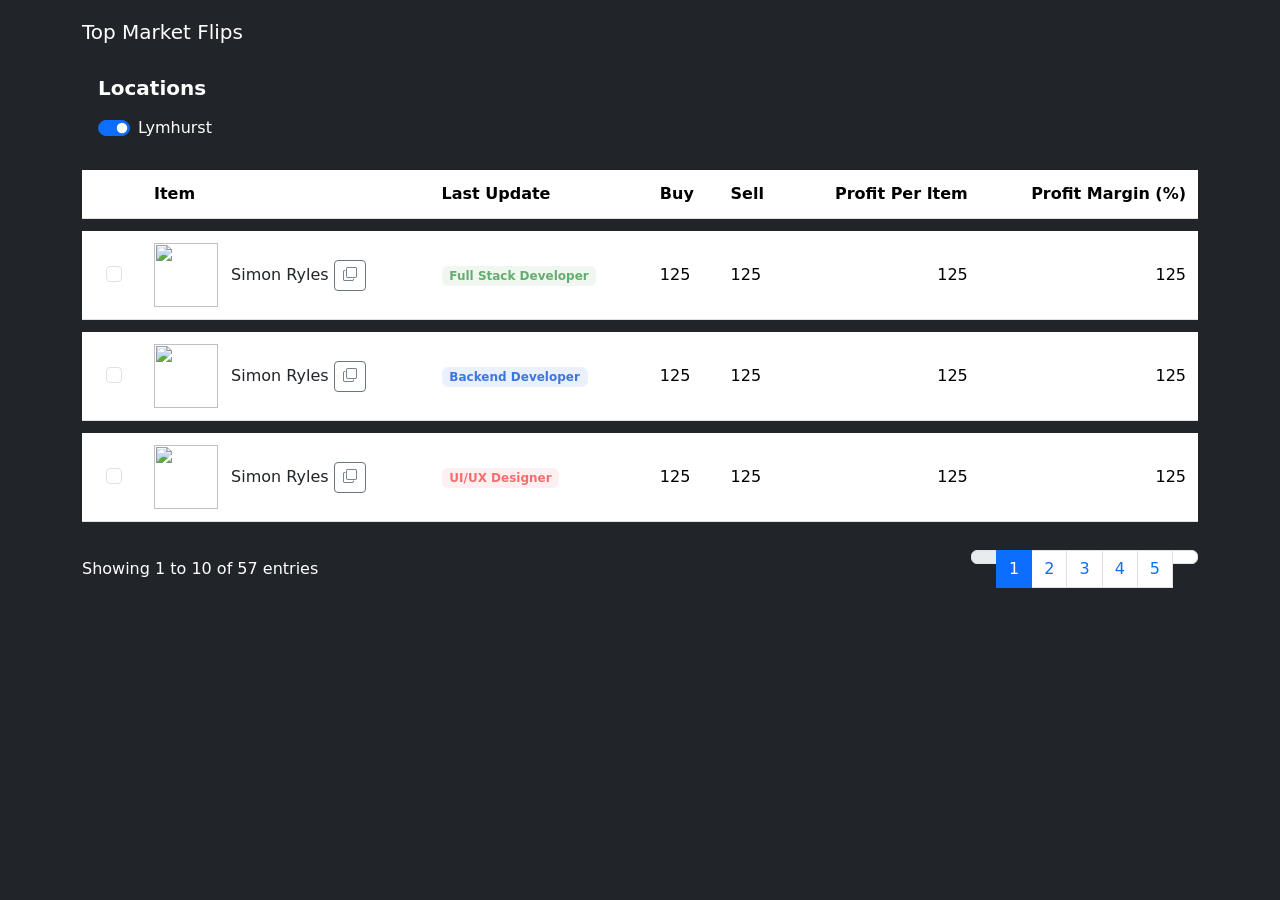
==== target/classes/templates/index.html @ 0362ed77 "Add Spring Boot" ====
<!DOCTYPE html>
<html xmlns:th="http://www.thymeleaf.org">
<head>
    <meta charset="utf-8">
    <!--  This file has been downloaded from bootdey.com @bootdey on twitter -->
    <!--  All snippets are MIT license http://bootdey.com/license -->
    <title>contacts list table - Bootdey.com</title>
    <meta name="viewport" content="width=device-width, initial-scale=1">
    <link href="https://cdn.jsdelivr.net/npm/bootstrap@5.1.3/dist/css/bootstrap.min.css" rel="stylesheet">
	<link rel="stylesheet" href="https://cdn.jsdelivr.net/npm/bootstrap-icons@1.11.3/font/bootstrap-icons.min.css">
	<link rel="stylesheet" th:href="@{/css/locations.css}">
    <style type="text/css">
    	body{margin-top:20px;
	background-color:#eee;
}
.project-list-table {
    border-collapse: separate;
    border-spacing: 0 12px
}

.project-list-table tr {
    background-color: #fff
}

.table-nowrap td, .table-nowrap th {
    white-space: nowrap;
}
.table-borderless>:not(caption)>*>* {
    border-bottom-width: 0;
}
.table>:not(caption)>*>* {
    padding: 0.75rem 0.75rem;
    background-color: var(--bs-table-bg);
    border-bottom-width: 1px;
    box-shadow: inset 0 0 0 9999px var(--bs-table-accent-bg);
}

.avatar-sm {
    height: 4rem;
    width: 4rem;
}
.rounded-circle {
    border-radius: 50%!important;
}
.me-2 {
    margin-right: 0.5rem!important;
}
img, svg {
    vertical-align: middle;
}

a {
    color: #3b76e1;
    text-decoration: none;
}

.badge-soft-danger {
    color: #f56e6e !important;
    background-color: rgba(245,110,110,.1);
}
.badge-soft-success {
    color: #63ad6f !important;
    background-color: rgba(99,173,111,.1);
}

.badge-soft-primary {
    color: #3b76e1 !important;
    background-color: rgba(59,118,225,.1);
}

.badge-soft-info {
    color: #57c9eb !important;
    background-color: rgba(87,201,235,.1);
}

.avatar-title {
    align-items: center;
    background-color: #3b76e1;
    color: #fff;
    display: flex;
    font-weight: 500;
    height: 100%;
    justify-content: center;
    width: 100%;
}
.bg-soft-primary {
    background-color: rgba(59,118,225,.25)!important;
}
    </style>
</head>
<body class="bg-dark text-white">
<link rel="stylesheet" href="https://cdnjs.cloudflare.com/ajax/libs/boxicons/2.1.0/css/boxicons.min.css" integrity="sha512-pVCM5+SN2+qwj36KonHToF2p1oIvoU3bsqxphdOIWMYmgr4ZqD3t5DjKvvetKhXGc/ZG5REYTT6ltKfExEei/Q==" crossorigin="anonymous" referrerpolicy="no-referrer" />
<link rel="stylesheet" href="https://cdnjs.cloudflare.com/ajax/libs/MaterialDesign-Webfont/5.3.45/css/materialdesignicons.css" integrity="sha256-NAxhqDvtY0l4xn+YVa6WjAcmd94NNfttjNsDmNatFVc=" crossorigin="anonymous" />

<div class="container">
    <div class="row align-items-center">
        <div class="col-md-6">
            <div class="mb-3">
                <h5 class="card-title">Top Market Flips <span class="text-muted fw-normal ms-2">(834)</span></h5>
            </div>
        </div>	
    </div>
	<div class="p-3 rounded">
	    <h5 class="fw-bold mb-3">Locations</h5>


		<div class="form-check form-switch">
		    <input class="form-check-input" type="checkbox" id="lym" checked>
		    <label class="form-check-label" for="lym">Lymhurst</label>
		</div>
		
	</div>
    <div class="row">
        <div class="col-lg-12">
            <div class="">
                <div class="table-responsive">
                    <table class="table project-list-table table-nowrap align-middle table-borderless">
                        <thead>
                            <tr>
                                <th scope="col" class="ps-4" style="width: 50px;"></th>
                                <th scope="col">Item</th>
                                <th scope="col">Last Update</th>
                                <th scope="col">Buy</th>
                                <th scope="col">Sell</th>
								<th class="text-end" scope="col">Profit Per Item</th>
								<th class="text-end" scope="col">Profit Margin (%)</th>
                            </tr>
                        </thead>
                        <tbody>
                            <tr>
                                <th scope="row" class="ps-4">
                                    <div class="form-check font-size-16"><input type="checkbox" class="form-check-input" id="contacusercheck1" /><label class="form-check-label" for="contacusercheck1"></label></div>
                                </th>
                                <td>
									<img src="https://render.albiononline.com/v1/item/Master%27s%20Mace@0.png?locale=en" alt="" class="avatar-sm me-2" />
									<a href="#" class="text-body">Simon Ryles</a>
									<button class="btn btn-outline-secondary btn-sm px-2 py-1"
									    title="Copy"
									    onclick="copyText('Simon Ryles')">
									    <i class="bi bi-copy"></i>
									</button>
								</td>
                                <td><span class="badge badge-soft-success mb-0">Full Stack Developer</span></td>
								<td>125</td>
                                <td>125</td>
								<td class="text-end">125</td>
								<td class="text-end">125</td>
                            </tr>
							<tr>
							    <th scope="row" class="ps-4">
							        <div class="form-check font-size-16"><input type="checkbox" class="form-check-input" id="contacusercheck1" /><label class="form-check-label" for="contacusercheck1"></label></div>
							    </th>
								<td>
									<img src="https://bootdey.com/img/Content/avatar/avatar1.png" alt="" class="avatar-sm me-2" />
									<a href="#" class="text-body">Simon Ryles</a>
									<button class="btn btn-outline-secondary btn-sm px-2 py-1"
									    title="Copy"
									    onclick="copyText('Simon Ryles')">
									    <i class="bi bi-copy"></i>
									</button>
								</td>
							    <td><span class="badge badge-soft-primary mb-0">Backend Developer</span></td>
								<td>125</td>
							    <td>125</td>
								<td class="text-end">125</td>
								<td class="text-end">125</td>
							</tr>
							<tr>
							    <th scope="row" class="ps-4">
							        <div class="form-check font-size-16"><input type="checkbox" class="form-check-input" id="contacusercheck1" /><label class="form-check-label" for="contacusercheck1"></label></div>
							    </th>
								<td>
									<img src="https://bootdey.com/img/Content/avatar/avatar1.png" alt="" class="avatar-sm me-2" />
									<a href="#" class="text-body">Simon Ryles</a>
									<button class="btn btn-outline-secondary btn-sm px-2 py-1"
									    title="Copy"
									    onclick="copyText('Simon Ryles')">
									    <i class="bi bi-copy"></i>
									</button>
								</td>
								<td><span class="badge badge-soft-danger mb-0">UI/UX Designer</span></td>
								<td>125</td>
							    <td>125</td>
								<td class="text-end">125</td>
								<td class="text-end">125</td>
							</tr>

                        </tbody>
                    </table>
                </div>
            </div>
        </div>
    </div>
    <div class="row g-0 align-items-center pb-4">
        <div class="col-sm-6">
            <div><p class="mb-sm-0">Showing 1 to 10 of 57 entries</p></div>
        </div>
        <div class="col-sm-6">
            <div class="float-sm-end">
                <ul class="pagination mb-sm-0">
                    <li class="page-item disabled">
                        <a href="#" class="page-link"><i class="mdi mdi-chevron-left"></i></a>
                    </li>
                    <li class="page-item active"><a href="#" class="page-link">1</a></li>
                    <li class="page-item"><a href="#" class="page-link">2</a></li>
                    <li class="page-item"><a href="#" class="page-link">3</a></li>
                    <li class="page-item"><a href="#" class="page-link">4</a></li>
                    <li class="page-item"><a href="#" class="page-link">5</a></li>
                    <li class="page-item">
                        <a href="#" class="page-link"><i class="mdi mdi-chevron-right"></i></a>
                    </li>
                </ul>
            </div>
        </div>
    </div>
</div>

<script data-cfasync="false" src="/cdn-cgi/scripts/5c5dd728/cloudflare-static/email-decode.min.js"></script><script src="https://code.jquery.com/jquery-1.10.2.min.js"></script>
<script src="https://cdn.jsdelivr.net/npm/bootstrap@5.1.3/dist/js/bootstrap.bundle.min.js"></script>
<script type="text/javascript">
	
</script>
</body>
</html>
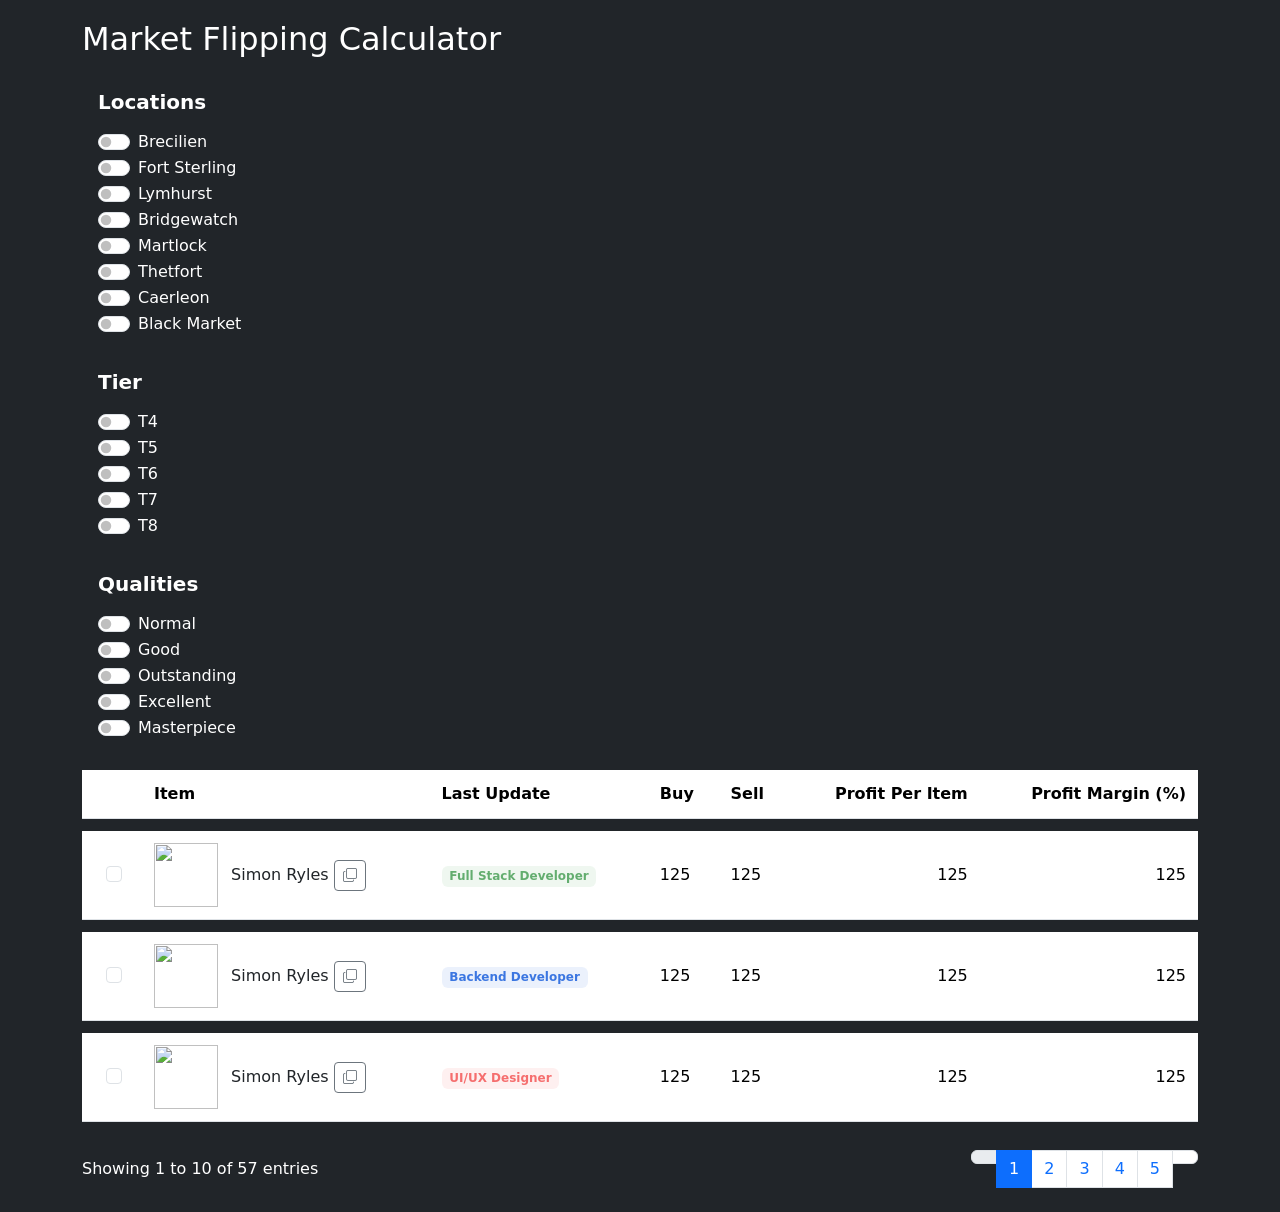
==== commit f88560ac: "Add CSS" ====
--- a/target/classes/templates/index.html
+++ b/target/classes/templates/index.html
@@ -8,6 +8,10 @@
     <meta name="viewport" content="width=device-width, initial-scale=1">
     <link href="https://cdn.jsdelivr.net/npm/bootstrap@5.1.3/dist/css/bootstrap.min.css" rel="stylesheet">
 	<link rel="stylesheet" href="https://cdn.jsdelivr.net/npm/bootstrap-icons@1.11.3/font/bootstrap-icons.min.css">
+	
+	<link rel="stylesheet" href="https://cdnjs.cloudflare.com/ajax/libs/boxicons/2.1.0/css/boxicons.min.css" integrity="sha512-pVCM5+SN2+qwj36KonHToF2p1oIvoU3bsqxphdOIWMYmgr4ZqD3t5DjKvvetKhXGc/ZG5REYTT6ltKfExEei/Q==" crossorigin="anonymous" referrerpolicy="no-referrer" />
+	<link rel="stylesheet" href="https://cdnjs.cloudflare.com/ajax/libs/MaterialDesign-Webfont/5.3.45/css/materialdesignicons.css" integrity="sha256-NAxhqDvtY0l4xn+YVa6WjAcmd94NNfttjNsDmNatFVc=" crossorigin="anonymous" />
+	
 	<link rel="stylesheet" th:href="@{/css/locations.css}">
     <style type="text/css">
     	body{margin-top:20px;
@@ -89,27 +93,119 @@
     </style>
 </head>
 <body class="bg-dark text-white">
-<link rel="stylesheet" href="https://cdnjs.cloudflare.com/ajax/libs/boxicons/2.1.0/css/boxicons.min.css" integrity="sha512-pVCM5+SN2+qwj36KonHToF2p1oIvoU3bsqxphdOIWMYmgr4ZqD3t5DjKvvetKhXGc/ZG5REYTT6ltKfExEei/Q==" crossorigin="anonymous" referrerpolicy="no-referrer" />
-<link rel="stylesheet" href="https://cdnjs.cloudflare.com/ajax/libs/MaterialDesign-Webfont/5.3.45/css/materialdesignicons.css" integrity="sha256-NAxhqDvtY0l4xn+YVa6WjAcmd94NNfttjNsDmNatFVc=" crossorigin="anonymous" />
+
 
 <div class="container">
     <div class="row align-items-center">
         <div class="col-md-6">
             <div class="mb-3">
-                <h5 class="card-title">Top Market Flips <span class="text-muted fw-normal ms-2">(834)</span></h5>
+                <h2 class="card-title">Market Flipping Calculator</h2>
             </div>
         </div>	
     </div>
+	
 	<div class="p-3 rounded">
 	    <h5 class="fw-bold mb-3">Locations</h5>
-
-
-		<div class="form-check form-switch">
-		    <input class="form-check-input" type="checkbox" id="lym" checked>
-		    <label class="form-check-label" for="lym">Lymhurst</label>
-		</div>
-		
+		
+		<div class="form-check form-switch">
+		    <input class="form-check-input" type="checkbox" id="brecilien">
+		    <label class="form-check-label">Brecilien</label>
+		</div>
+		
+		<div class="form-check form-switch">
+		    <input class="form-check-input" type="checkbox" id="fortsterling">
+		    <label class="form-check-label">Fort Sterling</label>
+		</div>
+		
+		<div class="form-check form-switch">
+		    <input class="form-check-input" type="checkbox" id="lymhurst">
+		    <label class="form-check-label">Lymhurst</label>
+		</div>
+		
+		<div class="form-check form-switch">
+		    <input class="form-check-input" type="checkbox" id="bridgewatch">
+		    <label class="form-check-label">Bridgewatch</label>
+		</div>
+		
+		<div class="form-check form-switch">
+		    <input class="form-check-input" type="checkbox" id="martlock">
+		    <label class="form-check-label">Martlock</label>
+		</div>
+		
+		<div class="form-check form-switch">
+		    <input class="form-check-input" type="checkbox" id="thetfort">
+		    <label class="form-check-label">Thetfort</label>
+		</div>
+		
+		<div class="form-check form-switch">
+		    <input class="form-check-input" type="checkbox" id="caerleon">
+		    <label class="form-check-label">Caerleon</label>
+		</div>
+		
+		<div class="form-check form-switch">
+		    <input class="form-check-input" type="checkbox" id="blackmarket">
+		    <label class="form-check-label">Black Market</label>
+		</div>
 	</div>
+	
+	<div class="p-3 rounded">
+	    <h5 class="fw-bold mb-3">Tier</h5>
+		
+		<div class="form-check form-switch">
+		    <input class="form-check-input" type="checkbox">
+		    <label class="form-check-label">T4</label>
+		</div>
+		
+		<div class="form-check form-switch">
+		    <input class="form-check-input" type="checkbox">
+		    <label class="form-check-label">T5</label>
+		</div>
+		
+		<div class="form-check form-switch">
+		    <input class="form-check-input" type="checkbox">
+		    <label class="form-check-label">T6</label>
+		</div>
+		
+		<div class="form-check form-switch">
+		    <input class="form-check-input" type="checkbox">
+		    <label class="form-check-label">T7</label>
+		</div>
+		
+		<div class="form-check form-switch">
+		    <input class="form-check-input" type="checkbox">
+		    <label class="form-check-label">T8</label>
+		</div>
+	</div>
+	
+	<div class="p-3 rounded">
+	    <h5 class="fw-bold mb-3">Qualities</h5>
+		
+		<div class="form-check form-switch">
+		    <input class="form-check-input" type="checkbox">
+		    <label class="form-check-label">Normal</label>
+		</div>
+		
+		<div class="form-check form-switch">
+		    <input class="form-check-input" type="checkbox">
+		    <label class="form-check-label">Good</label>
+		</div>
+		
+		<div class="form-check form-switch">
+		    <input class="form-check-input" type="checkbox">
+		    <label class="form-check-label">Outstanding</label>
+		</div>
+		
+		<div class="form-check form-switch">
+		    <input class="form-check-input" type="checkbox">
+		    <label class="form-check-label">Excellent</label>
+		</div>
+		
+		<div class="form-check form-switch">
+		    <input class="form-check-input" type="checkbox">
+		    <label class="form-check-label">Masterpiece</label>
+		</div>
+	</div>
+	
     <div class="row">
         <div class="col-lg-12">
             <div class="">
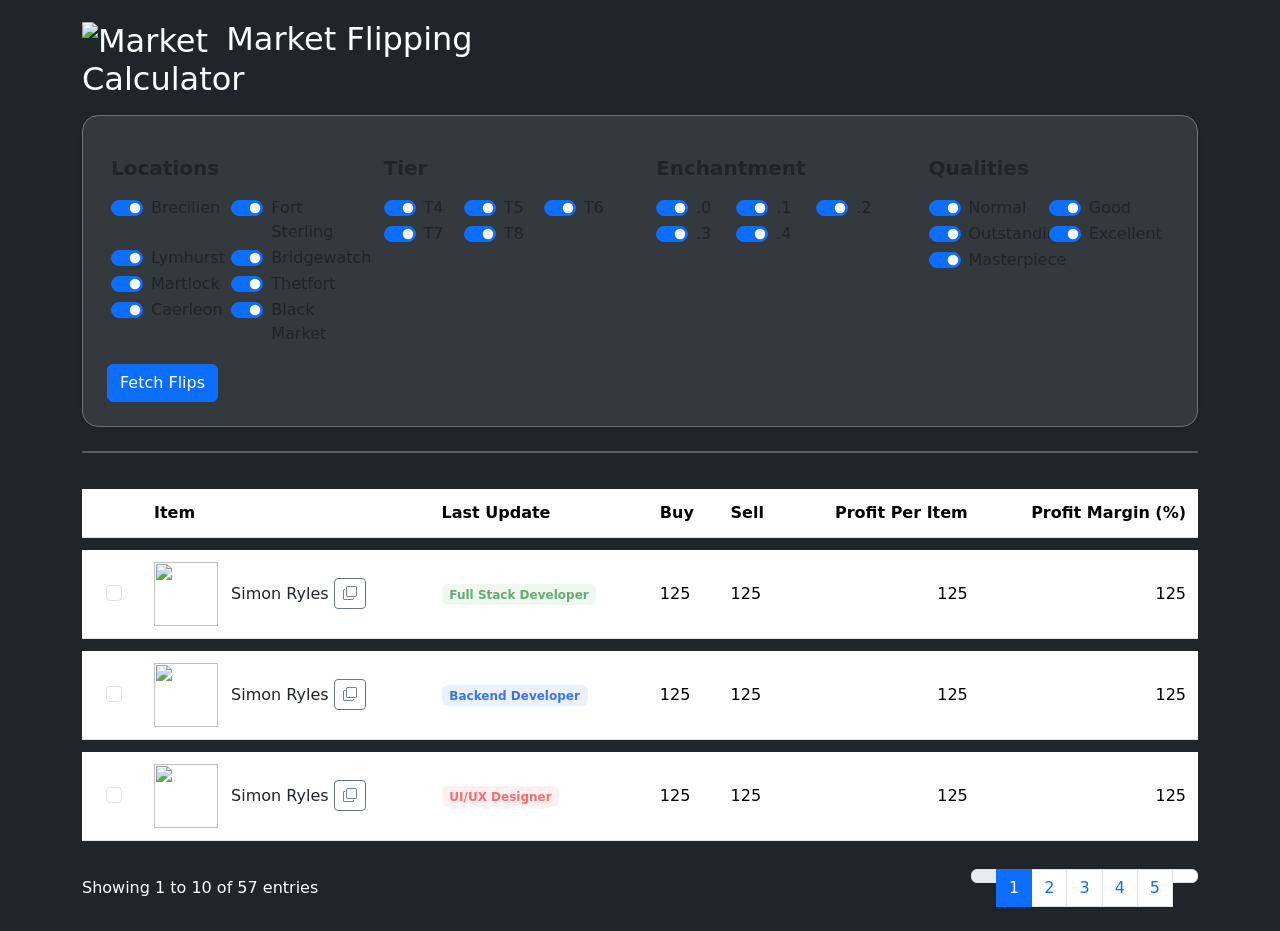
==== commit 079a0da3: "Add more css" ====
--- a/target/classes/templates/index.html
+++ b/target/classes/templates/index.html
@@ -4,7 +4,7 @@
     <meta charset="utf-8">
     <!--  This file has been downloaded from bootdey.com @bootdey on twitter -->
     <!--  All snippets are MIT license http://bootdey.com/license -->
-    <title>contacts list table - Bootdey.com</title>
+    <title>Albion Online Market Flipping</title>
     <meta name="viewport" content="width=device-width, initial-scale=1">
     <link href="https://cdn.jsdelivr.net/npm/bootstrap@5.1.3/dist/css/bootstrap.min.css" rel="stylesheet">
 	<link rel="stylesheet" href="https://cdn.jsdelivr.net/npm/bootstrap-icons@1.11.3/font/bootstrap-icons.min.css">
@@ -93,119 +93,176 @@
     </style>
 </head>
 <body class="bg-dark text-white">
-
-
 <div class="container">
-    <div class="row align-items-center">
-        <div class="col-md-6">
-            <div class="mb-3">
-                <h2 class="card-title">Market Flipping Calculator</h2>
-            </div>
-        </div>	
-    </div>
-	
-	<div class="p-3 rounded">
-	    <h5 class="fw-bold mb-3">Locations</h5>
-		
-		<div class="form-check form-switch">
-		    <input class="form-check-input" type="checkbox" id="brecilien">
-		    <label class="form-check-label">Brecilien</label>
-		</div>
-		
-		<div class="form-check form-switch">
-		    <input class="form-check-input" type="checkbox" id="fortsterling">
-		    <label class="form-check-label">Fort Sterling</label>
-		</div>
-		
-		<div class="form-check form-switch">
-		    <input class="form-check-input" type="checkbox" id="lymhurst">
-		    <label class="form-check-label">Lymhurst</label>
-		</div>
-		
-		<div class="form-check form-switch">
-		    <input class="form-check-input" type="checkbox" id="bridgewatch">
-		    <label class="form-check-label">Bridgewatch</label>
-		</div>
-		
-		<div class="form-check form-switch">
-		    <input class="form-check-input" type="checkbox" id="martlock">
-		    <label class="form-check-label">Martlock</label>
-		</div>
-		
-		<div class="form-check form-switch">
-		    <input class="form-check-input" type="checkbox" id="thetfort">
-		    <label class="form-check-label">Thetfort</label>
-		</div>
-		
-		<div class="form-check form-switch">
-		    <input class="form-check-input" type="checkbox" id="caerleon">
-		    <label class="form-check-label">Caerleon</label>
-		</div>
-		
-		<div class="form-check form-switch">
-		    <input class="form-check-input" type="checkbox" id="blackmarket">
-		    <label class="form-check-label">Black Market</label>
+	<div class="row">
+	    <div class="row align-items-center">
+	        <div class="col-md-6">
+	            <div class="mb-3">
+					<h2 class="card-title">
+					    <img src="https://cdn-icons-png.magnific.com/256/9307/9307321.png?semt=ais_white_label" alt="Market" width="43" height="43" class="me-2">
+					    Market Flipping Calculator
+					</h2>
+	            </div>
+	        </div>	
+	    </div>
+	</div>
+	
+	<div class="card bg-secondary bg-opacity-25 border-secondary rounded-4 p-4 shadow-sm">
+		<div class="row">
+		    <div class="col-3">
+				<div class="p-3">
+					<div class="row">
+						<h5 class="col-12 px-0 fw-bold mb-3">Locations</h5>
+						
+						<div class="col-6 form-check form-switch">
+						    <input class="form-check-input" type="checkbox" id="brecilien" checked>
+						    <label class="form-check-label">Brecilien</label>
+						</div>
+			
+						<div class="col-6 form-check form-switch">
+						    <input class="form-check-input" type="checkbox" id="fortsterling" checked>
+						    <label class="form-check-label">Fort Sterling</label>
+						</div>
+			
+						<div class="col-6 form-check form-switch">
+						    <input class="form-check-input" type="checkbox" id="lymhurst" checked>
+						    <label class="form-check-label">Lymhurst</label>
+						</div>
+			
+						<div class="col-6 form-check form-switch">
+						    <input class="form-check-input" type="checkbox" id="bridgewatch" checked>
+						    <label class="form-check-label">Bridgewatch</label>
+						</div>
+			
+						<div class="col-6 form-check form-switch">
+						    <input class="form-check-input" type="checkbox" id="martlock" checked>
+						    <label class="form-check-label">Martlock</label>
+						</div>
+			
+						<div class="col-6 form-check form-switch">
+						    <input class="form-check-input" type="checkbox" id="thetfort" checked>
+						    <label class="form-check-label">Thetfort</label>
+						</div>
+			
+						<div class="col-6 form-check form-switch">
+						    <input class="form-check-input" type="checkbox" id="caerleon" checked>
+						    <label class="form-check-label">Caerleon</label>
+						</div>
+			
+						<div class="col-6 form-check form-switch">
+						    <input class="form-check-input" type="checkbox" id="blackmarket" checked>
+						    <label class="form-check-label">Black Market</label>
+						</div>
+					</div>
+				</div>
+		    </div>
+	
+		    <div class="col-3">
+				<div class="p-3">
+					<div class="row">
+						<h5 class="col-12 px-0 fw-bold mb-3">Tier</h5>
+						
+						<div class="col-4 form-check form-switch">
+						    <input class="form-check-input" type="checkbox" checked>
+						    <label class="form-check-label">T4</label>
+						</div>
+						
+						<div class="col-4 form-check form-switch">
+						    <input class="form-check-input" type="checkbox" checked>
+						    <label class="form-check-label">T5</label>
+						</div>
+		
+						<div class="col-4 form-check form-switch">
+						    <input class="form-check-input" type="checkbox" checked>
+						    <label class="form-check-label">T6</label>
+						</div>
+		
+						<div class="col-4 form-check form-switch">
+						    <input class="form-check-input" type="checkbox" checked>
+						    <label class="form-check-label">T7</label>
+						</div>
+		
+						<div class="col-4 form-check form-switch">
+						    <input class="form-check-input" type="checkbox" checked>
+						    <label class="form-check-label">T8</label>
+						</div>
+					</div>
+				</div>
+		    </div>
+			
+		    <div class="col-3">
+				<div class="p-3">
+					<div class="row">
+						<h5 class="col-12 px-0 fw-bold mb-3">Enchantment</h5>
+						
+						<div class="col-4 form-check form-switch">
+						    <input class="form-check-input" type="checkbox" checked>
+						    <label class="form-check-label">.0</label>
+						</div>
+						
+						<div class="col-4 form-check form-switch">
+						    <input class="form-check-input" type="checkbox" checked>
+						    <label class="form-check-label">.1</label>
+						</div>
+	
+						<div class="col-4 form-check form-switch">
+						    <input class="form-check-input" type="checkbox" checked>
+						    <label class="form-check-label">.2</label>
+						</div>
+	
+						<div class="col-4 form-check form-switch">
+						    <input class="form-check-input" type="checkbox" checked>
+						    <label class="form-check-label">.3</label>
+						</div>
+	
+						<div class="col-4 form-check form-switch">
+						    <input class="form-check-input" type="checkbox" checked>
+						    <label class="form-check-label">.4</label>
+						</div>
+					</div>
+				</div>
+		    </div>
+	
+		    <div class="col-3">
+				<div class="p-3">				
+					<div class="row">
+						<h5 class="col-12 px-0 fw-bold mb-3">Qualities</h5>
+						
+						<div class="col-6 form-check form-switch">
+						    <input class="form-check-input" type="checkbox" checked>
+						    <label class="form-check-label">Normal</label>
+						</div>
+		
+						<div class="col-6 form-check form-switch">
+						    <input class="form-check-input" type="checkbox" checked>
+						    <label class="form-check-label">Good</label>
+						</div>
+		
+						<div class="col-6 form-check form-switch">
+						    <input class="form-check-input" type="checkbox" checked>
+						    <label class="form-check-label">Outstanding</label>
+						</div>
+		
+						<div class="col-6 form-check form-switch">
+						    <input class="form-check-input" type="checkbox" checked>
+						    <label class="form-check-label">Excellent</label>
+						</div>
+		
+						<div class="col-6 form-check form-switch">
+						    <input class="form-check-input" type="checkbox" checked>
+						    <label class="form-check-label">Masterpiece</label>
+						</div>
+					</div>
+				</div>
+		    </div>
+			<div class="col-12">
+				<div class="col-3">
+					<button class="btn btn-primary" type="submit">Fetch Flips</button>
+				</div>
+			</div>
 		</div>
 	</div>
-	
-	<div class="p-3 rounded">
-	    <h5 class="fw-bold mb-3">Tier</h5>
-		
-		<div class="form-check form-switch">
-		    <input class="form-check-input" type="checkbox">
-		    <label class="form-check-label">T4</label>
-		</div>
-		
-		<div class="form-check form-switch">
-		    <input class="form-check-input" type="checkbox">
-		    <label class="form-check-label">T5</label>
-		</div>
-		
-		<div class="form-check form-switch">
-		    <input class="form-check-input" type="checkbox">
-		    <label class="form-check-label">T6</label>
-		</div>
-		
-		<div class="form-check form-switch">
-		    <input class="form-check-input" type="checkbox">
-		    <label class="form-check-label">T7</label>
-		</div>
-		
-		<div class="form-check form-switch">
-		    <input class="form-check-input" type="checkbox">
-		    <label class="form-check-label">T8</label>
-		</div>
-	</div>
-	
-	<div class="p-3 rounded">
-	    <h5 class="fw-bold mb-3">Qualities</h5>
-		
-		<div class="form-check form-switch">
-		    <input class="form-check-input" type="checkbox">
-		    <label class="form-check-label">Normal</label>
-		</div>
-		
-		<div class="form-check form-switch">
-		    <input class="form-check-input" type="checkbox">
-		    <label class="form-check-label">Good</label>
-		</div>
-		
-		<div class="form-check form-switch">
-		    <input class="form-check-input" type="checkbox">
-		    <label class="form-check-label">Outstanding</label>
-		</div>
-		
-		<div class="form-check form-switch">
-		    <input class="form-check-input" type="checkbox">
-		    <label class="form-check-label">Excellent</label>
-		</div>
-		
-		<div class="form-check form-switch">
-		    <input class="form-check-input" type="checkbox">
-		    <label class="form-check-label">Masterpiece</label>
-		</div>
-	</div>
-	
+	<hr class="border border-white opacity-25 my-4">
     <div class="row">
         <div class="col-lg-12">
             <div class="">
